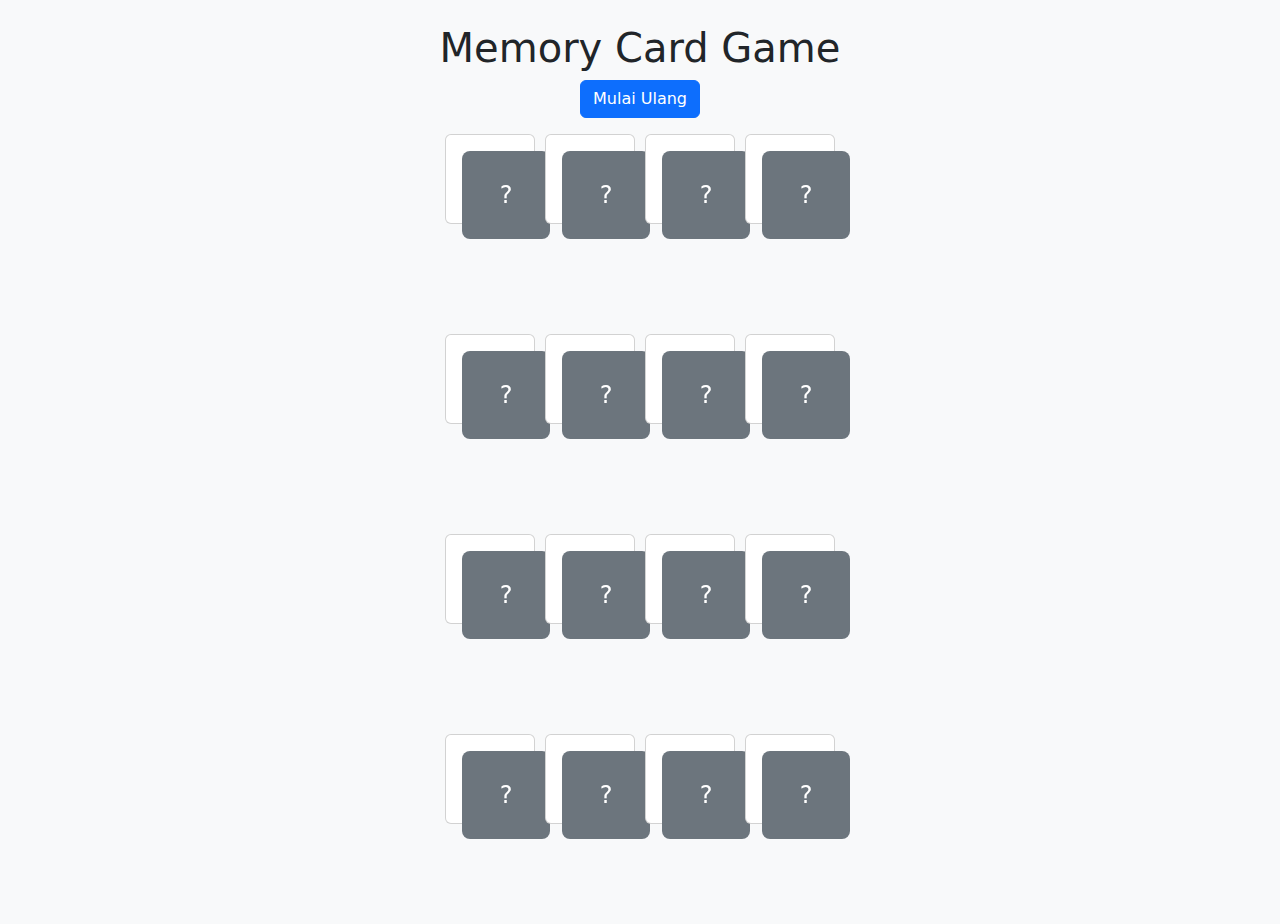
==== MemoryCard/index.html @ 6ea99345 ""project shuffle card part 1"" ====
<!DOCTYPE html>
<html lang="en">
  <head>
    <meta charset="UTF-8" />
    <meta name="viewport" content="width=device-width, initial-scale=1.0" />
    <title>Memory Card Game</title>
    <link href="https://cdn.jsdelivr.net/npm/bootstrap@5.3.3/dist/css/bootstrap.min.css" rel="stylesheet" />
    <link rel="stylesheet" href="styles.css" />
  </head>
  <body>
    <div class="container text-center mt-4">
      <h1>Memory Card Game</h1>
      <button class="btn btn-primary mb-3" id="restart">Mulai Ulang</button>
      <div class="game-container"></div>
    </div>
    <script src="script.js"></script>
  </body>
</html>
---- MemoryCard/styles.css ----
body {
  background-color: #f8f9fa;
}

.game-container {
  display: flex;
  flex-wrap: wrap;
  justify-content: center;
  gap: 10px;
  max-width: 400px;
  margin: auto;
}

.card {
  width: calc(100% / 4 - 10px);
  aspect-ratio: 1/1;
  perspective: 1000px;
  cursor: pointer;
  margin-bottom: 100px;
}

.card-body {
  width: 100%;
  height: 100%;
  position: relative;
  transform-style: preserve-3d;
  transition: transform 0.5s;
}

.card.flip .card-body {
  transform: rotateY(180deg);
}

.front,
.back {
  position: absolute;
  width: 100%;
  height: 100%;
  backface-visibility: hidden;
  display: flex;
  align-items: center;
  justify-content: center;
  font-size: 1.5rem;
  border-radius: 8px;
}

.front {
  background-color: #6c757d;
  color: white;
}

.back {
  background-color: #007bff;
  color: white;
  transform: rotateY(180deg);
}
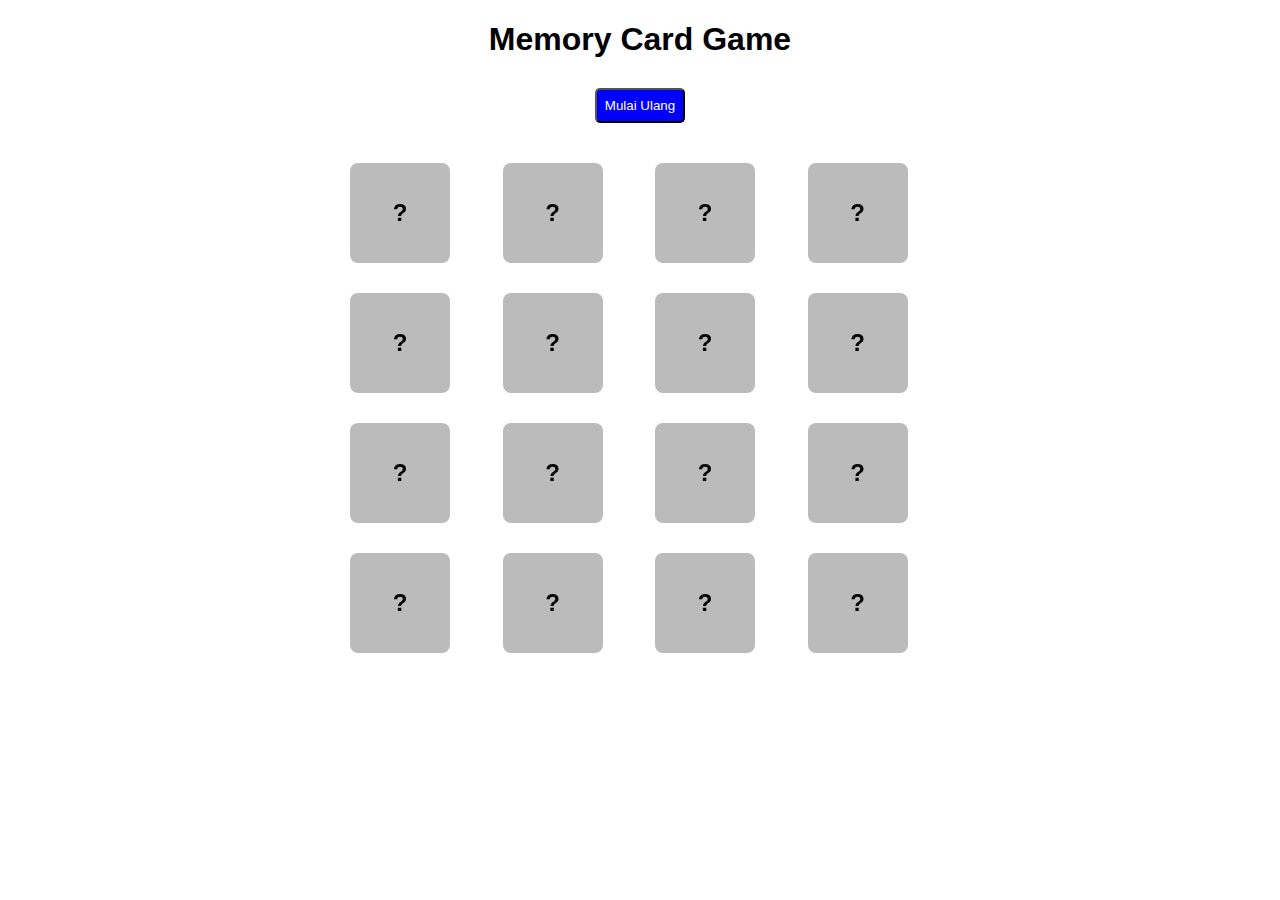
==== commit 467855c8: "project shuffle card #2" ====
--- a/MemoryCard/index.html
+++ b/MemoryCard/index.html
@@ -4,13 +4,12 @@
     <meta charset="UTF-8" />
     <meta name="viewport" content="width=device-width, initial-scale=1.0" />
     <title>Memory Card Game</title>
-    <link href="https://cdn.jsdelivr.net/npm/bootstrap@5.3.3/dist/css/bootstrap.min.css" rel="stylesheet" />
     <link rel="stylesheet" href="styles.css" />
   </head>
   <body>
-    <div class="container text-center mt-4">
+    <div class="container">
       <h1>Memory Card Game</h1>
-      <button class="btn btn-primary mb-3" id="restart">Mulai Ulang</button>
+      <button class="muat-ulang" id="restart">Mulai Ulang</button>
       <div class="game-container"></div>
     </div>
     <script src="script.js"></script>
--- a/MemoryCard/styles.css
+++ b/MemoryCard/styles.css
@@ -1,33 +1,56 @@
 body {
-  background-color: #f8f9fa;
+  font-family: Arial, Helvetica, sans-serif;
+}
+
+.container {
+  width: 600px;
+  margin: auto;
+}
+
+h1 {
+  text-align: center;
+}
+
+.muat-ulang {
+  display: block;
+  margin: 30px auto;
+  padding: 8px;
+  border-radius: 5px;
+  background-color: blue;
+  color: white;
+  cursor: pointer;
 }
 
 .game-container {
-  display: flex;
-  flex-wrap: wrap;
+  display: grid;
+  grid-template-columns: repeat(4, 1fr);
+  gap: 10px;
   justify-content: center;
-  gap: 10px;
-  max-width: 400px;
-  margin: auto;
+  perspective: 1000px;
 }
 
 .card {
-  width: calc(100% / 4 - 10px);
-  aspect-ratio: 1/1;
+  width: 100px;
+  height: 100px;
   perspective: 1000px;
-  cursor: pointer;
-  margin-bottom: 100px;
+  border: none !important;
+  padding: 0 !important;
+  margin: 10px;
+  display: flex;
+  align-items: center;
+  justify-content: center;
 }
 
 .card-body {
+  position: relative;
   width: 100%;
   height: 100%;
-  position: relative;
+  transition: transform 0.6s;
   transform-style: preserve-3d;
-  transition: transform 0.5s;
 }
 
-.card.flip .card-body {
+.card-body-animation {
+  transform: center;
   transform: rotateY(180deg);
 }
 
@@ -36,21 +59,23 @@
   position: absolute;
   width: 100%;
   height: 100%;
-  backface-visibility: hidden;
   display: flex;
   align-items: center;
   justify-content: center;
-  font-size: 1.5rem;
+  font-size: 24px;
+  font-weight: bold;
   border-radius: 8px;
+  -webkit-backface-visibility: hidden;
+  backface-visibility: hidden;
 }
 
 .front {
-  background-color: #6c757d;
-  color: white;
+  background-color: #bbb;
+  color: black;
 }
 
 .back {
-  background-color: #007bff;
+  background-color: #2980b9;
   color: white;
   transform: rotateY(180deg);
 }
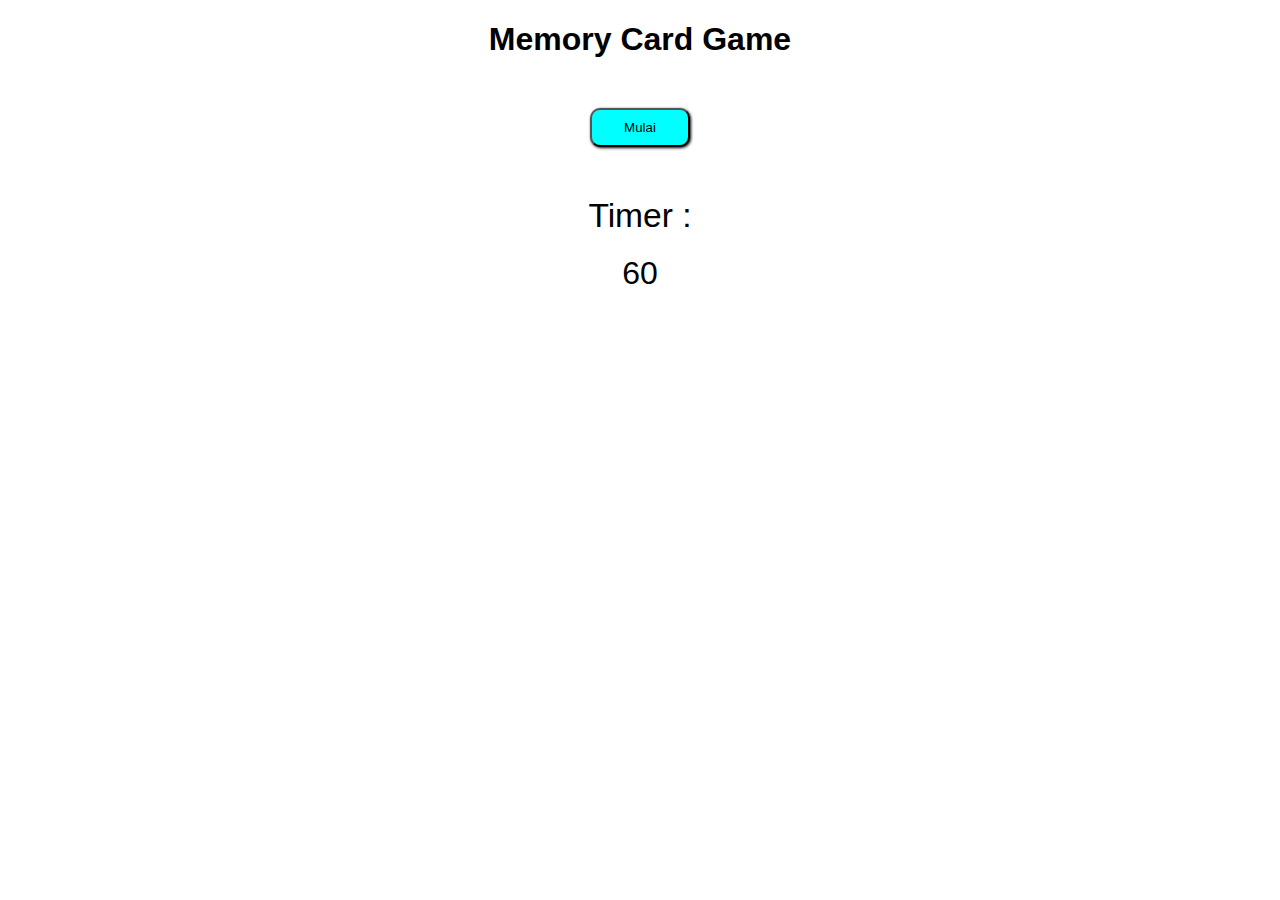
==== commit 0950fd91: "project shuffle card #4" ====
--- a/MemoryCard/index.html
+++ b/MemoryCard/index.html
@@ -9,8 +9,12 @@
   <body>
     <div class="container">
       <h1>Memory Card Game</h1>
-      <button class="muat-ulang" id="restart">Mulai Ulang</button>
+      <button class="mulai" id="restart">Mulai</button>
+      <div class="waktu">Timer :</div>
+      <div id="timer">60</div>
       <div class="game-container"></div>
+      <div id="result-message" class="hidden"></div>
+      <button class="muat-ulang" id="restart">Reset</button>
     </div>
     <script src="script.js"></script>
   </body>
--- a/MemoryCard/styles.css
+++ b/MemoryCard/styles.css
@@ -1,3 +1,12 @@
+::-webkit-scrollbar {
+  display: none;
+}
+
+/* Untuk Firefox */
+html {
+  scrollbar-width: none;
+}
+
 body {
   font-family: Arial, Helvetica, sans-serif;
 }
@@ -9,6 +18,28 @@
 
 h1 {
   text-align: center;
+}
+
+.mulai {
+  display: block;
+  width: 100px;
+  padding: 10px;
+  margin: 50px auto;
+  background-color: aqua;
+  border-radius: 10px;
+  box-shadow: 1px 1px 3px black;
+}
+
+.waktu {
+  text-align: center;
+  font-size: 2.1rem;
+}
+
+#timer {
+  display: block;
+  text-align: center;
+  margin: 20px auto 50px;
+  font-size: 2rem;
 }
 
 .muat-ulang {
@@ -79,3 +110,21 @@
   color: white;
   transform: rotateY(180deg);
 }
+
+#result-message {
+  margin-top: 20px;
+  font-size: 24px;
+  font-weight: bold;
+  color: #2ecc71;
+  text-align: center;
+  opacity: 0;
+  transition: opacity 0.5s ease-in-out;
+}
+
+#result-message.show {
+  opacity: 1;
+}
+
+.hidden {
+  display: none;
+}
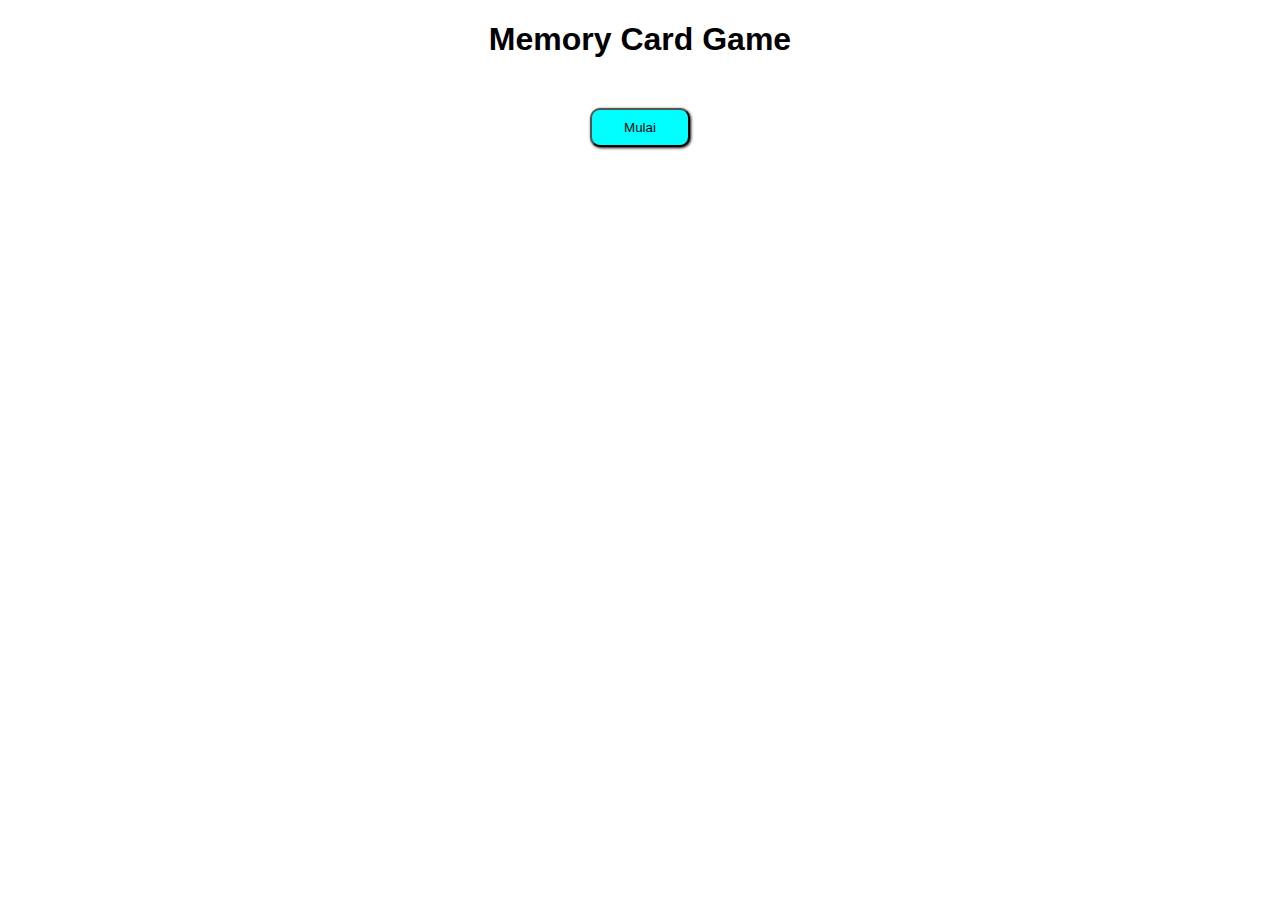
==== commit 2bc3ed78: "project shuffle card #5" ====
--- a/MemoryCard/index.html
+++ b/MemoryCard/index.html
@@ -10,7 +10,7 @@
     <div class="container">
       <h1>Memory Card Game</h1>
       <button class="mulai" id="restart">Mulai</button>
-      <div class="waktu">Timer :</div>
+      <h1 class="waktu">Timer :</h1>
       <div id="timer">60</div>
       <div class="game-container"></div>
       <div id="result-message" class="hidden"></div>
--- a/MemoryCard/styles.css
+++ b/MemoryCard/styles.css
@@ -36,7 +36,6 @@
 }
 
 #timer {
-  display: block;
   text-align: center;
   margin: 20px auto 50px;
   font-size: 2rem;
@@ -115,10 +114,17 @@
   margin-top: 20px;
   font-size: 24px;
   font-weight: bold;
-  color: #2ecc71;
   text-align: center;
   opacity: 0;
   transition: opacity 0.5s ease-in-out;
+}
+
+.win {
+  color: #2ecc71;
+}
+
+.lose {
+  color: #b81422;
 }
 
 #result-message.show {
